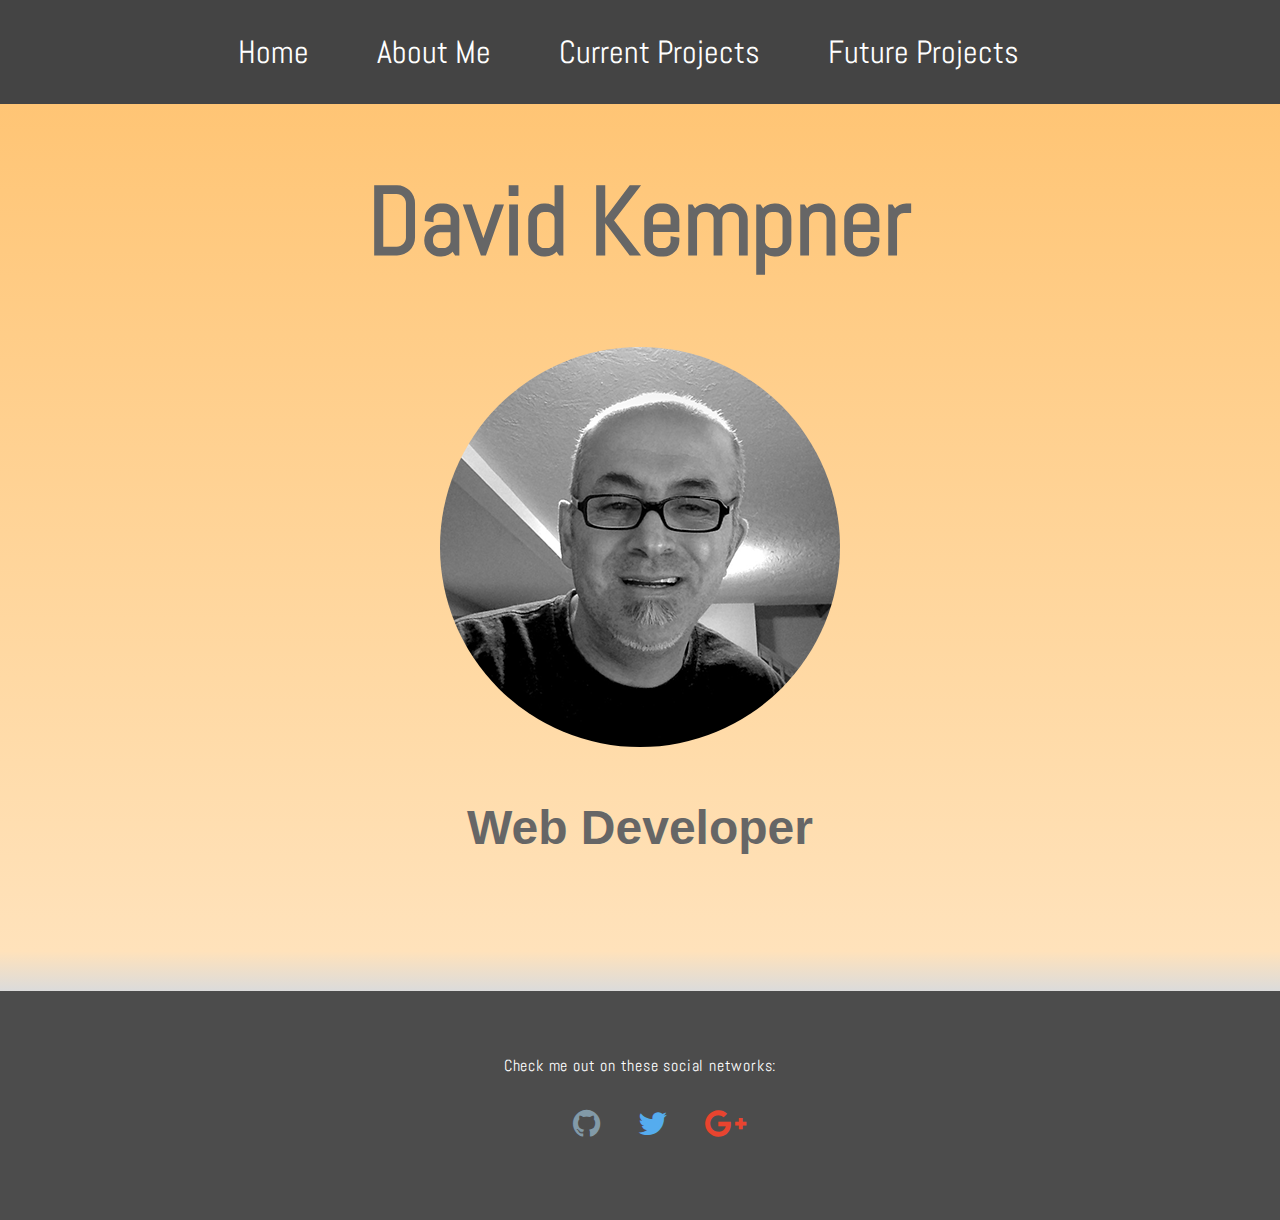
==== index.html @ 9df2436b "new repository" ====
<!DOCTYPE html>
<html>
<head>
	<title>David Kempner-Portfolio</title>
	<meta charset="UTF-8">
	<link rel="stylesheet" type="text/css" href="css/style.css">
	<link rel="stylesheet" href="http://maxcdn.bootstrapcdn.com/font-awesome/4.3.0/css/font-awesome.min.css">
	<link href='http://fonts.googleapis.com/css?family=Abel' rel='stylesheet' type='text/css'>
	<link href='http://fonts.googleapis.com/css?family=Roboto+Slab' rel='stylesheet' type='text/css'>
	<link href='http://fonts.googleapis.com/css?family=Quicksand' rel='stylesheet' type='text/css'>
</head>
<body>
	<nav class="top-navigation">
		<section class="content">
			<ul class="links">
				<a href="index.html" class="home"><li>Home</li></a>
				<a href="aboutme.html" class="aboutme"><li>About Me</li></a>
				<a href="current.html" class="current"><li>Current Projects</li></a>
				<a href="future.html" class="future"><li>Future Projects</li></a>
			</ul>
		</section>

	</nav>
		<section class="main-content">
			<h1>David Kempner</h1>
			<img src="images/profile-image.png" alt="David Kempner Photo">
			<h2>Web Developer</h2>
		</section>
		<footer class="content-footer">
  <p>Check me out on these social networks:</p>
  <ul class="social">
   <li><a href="https://github.com/dkempner1" target="_blank"><i class="fa fa-github fa-2x" style="color: #829aa8"></i></li>
    <li><a href="https://twitter.com/dkempner1" target="_blank"><i class="fa fa-twitter fa-2x" style="color: #55acee"></i></li>
    <li><a href="https://plus.google.com/111473207449905780551/posts?hl=en" target="_blank"><i class="fa fa-google-plus fa-2x" style="color: #E8442F"></i></li>
  </ul>
  </footer>

</body>
</html>
---- css/style.css ----
body {
	margin: 0 auto;
	
}
.content .links li {
	display: inline-block;
	color: #fff;
	margin-right: 2em;
	font-size: 2em;
}
.top-navigation {
	background-color: #444444;
	padding: 1em 0;
	position: fixed;
  	width: 100%;
  	z-index: 9999;
}

.content, .main-content, .content-footer {
  	text-align: center;
	margin: 0 auto;
	font-family: 'Abel', sans-serif;
}
.content-footer li {
	display: inline-block;
  	padding: 1em;
}
.content-footer  a {
	text-decoration: none;
	color: #fff;
}

.introduction-section,
.location-section,
.questions-section {
  	max-width: 38em;
  	margin-left: auto;
  	margin-right: auto;
  	margin-top: 2em;
	font-family: 'Quicksand', sans-serif;
	font-size: 110%;
	font-weight: bolder;
}

.main-content {
	text-align: center;
	margin: 0 auto;
	font-size: 3em;
	color: #666666;
	padding: 2em 0;
	background: rgba(255,194,110,1);
	background: -moz-linear-gradient(top, rgba(255,194,110,1) 2%, rgba(255,220,171,1) 77%, rgba(255,226,187,1) 96%, rgba(219,219,219,1) 100%);
	background: -webkit-gradient(left top, left bottom, color-stop(2%, rgba(255,194,110,1)), color-stop(77%, rgba(255,220,171,1)), color-stop(96%, rgba(255,226,187,1)), color-stop(100%, rgba(219,219,219,1)));
	background: -webkit-linear-gradient(top, rgba(255,194,110,1) 2%, rgba(255,220,171,1) 77%, rgba(255,226,187,1) 96%, rgba(219,219,219,1) 100%);
	background: -o-linear-gradient(top, rgba(255,194,110,1) 2%, rgba(255,220,171,1) 77%, rgba(255,226,187,1) 96%, rgba(219,219,219,1) 100%);
	background: -ms-linear-gradient(top, rgba(255,194,110,1) 2%, rgba(255,220,171,1) 77%, rgba(255,226,187,1) 96%, rgba(219,219,219,1) 100%);
	background: linear-gradient(to bottom, rgba(255,194,110,1) 2%, rgba(255,220,171,1) 77%, rgba(255,226,187,1) 96%, rgba(219,219,219,1) 100%);
	filter: progid:DXImageTransform.Microsoft.gradient( startColorstr='#ffc26e', endColorstr='#dbdbdb', GradientType=0 );
}

h1 {
	font-size: 2em;

}

.main-content > h2 {
	font-size: 1em;
	font-family: Roboto, sans-serif;
	font-weight: 600;
}
.main-content > img {
	border-radius: 50%;
}
.content-footer {
  	background-color: #4C4C4C;
  	color: #FFFFFF;
  	padding: 3em;
  	font-weight: 300;
  	letter-spacing: 0.05em;
  }
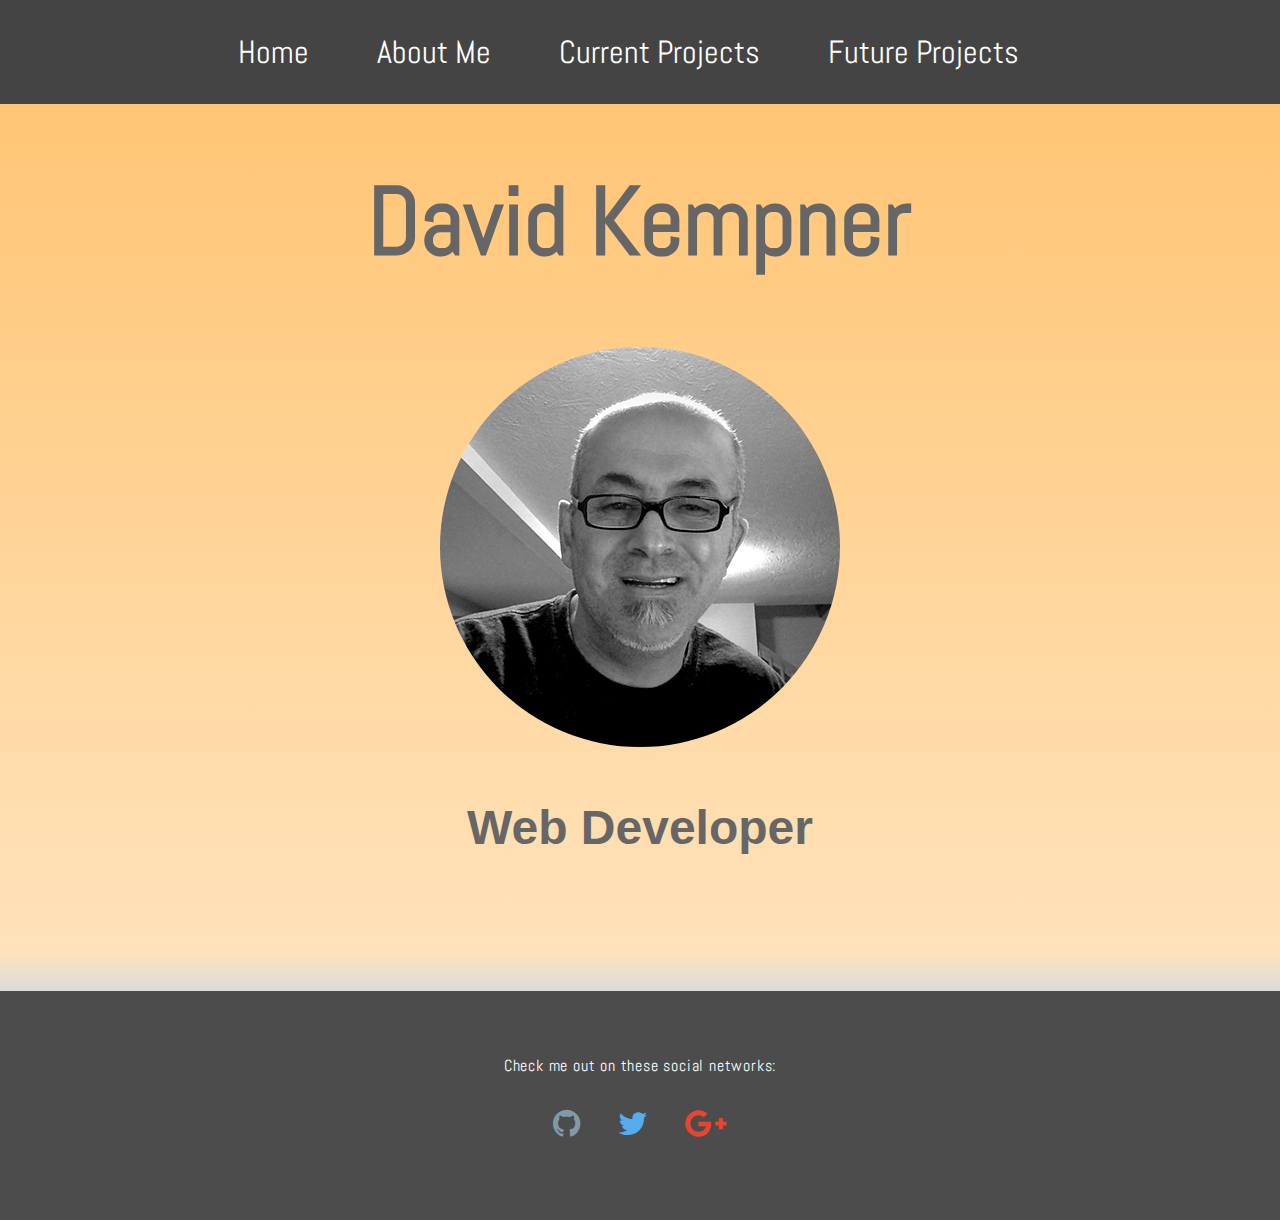
==== commit e3ba4f45: "update" ====
--- a/index.html
+++ b/index.html
@@ -29,9 +29,9 @@
 		<footer class="content-footer">
   <p>Check me out on these social networks:</p>
   <ul class="social">
-   <li><a href="https://github.com/dkempner1" target="_blank"><i class="fa fa-github fa-2x" style="color: #829aa8"></i></li>
-    <li><a href="https://twitter.com/dkempner1" target="_blank"><i class="fa fa-twitter fa-2x" style="color: #55acee"></i></li>
-    <li><a href="https://plus.google.com/111473207449905780551/posts?hl=en" target="_blank"><i class="fa fa-google-plus fa-2x" style="color: #E8442F"></i></li>
+   <li><a href="http://github.com/dkempner1" target="_blank"><i class="fa fa-github fa-2x" style="color: #829aa8"></i></li>
+    <li><a href="http://twitter.com/dkempner1" target="_blank"><i class="fa fa-twitter fa-2x" style="color: #55acee"></i></li>
+    <li><a href="http://plus.google.com/111473207449905780551/posts?hl=en" target="_blank"><i class="fa fa-google-plus fa-2x" style="color: #E8442F"></i></li>
   </ul>
   </footer>
 
--- a/css/style.css
+++ b/css/style.css
@@ -40,6 +40,7 @@
 	font-family: 'Quicksand', sans-serif;
 	font-size: 110%;
 	font-weight: bolder;
+	
 }
 
 .main-content {
@@ -78,4 +79,26 @@
   	font-weight: 300;
   	letter-spacing: 0.05em;
   }
- 
+
+  ul.social {
+  	padding: 0px;
+  }
+  .projects-content img {
+  	max-width: 100%
+  }
+  #karma {
+  	margin-top: 50px;
+  }
+@media only screen and (max-width: 900px) {
+	
+ 	.top-navigation  {
+    	font-size: .50em;
+  }
+  
+}
+@media only screen and (max-width: 700px) {
+	.introduction-section, .location-section, .questions-section {
+		padding: 0 5%;
+	}
+}
+
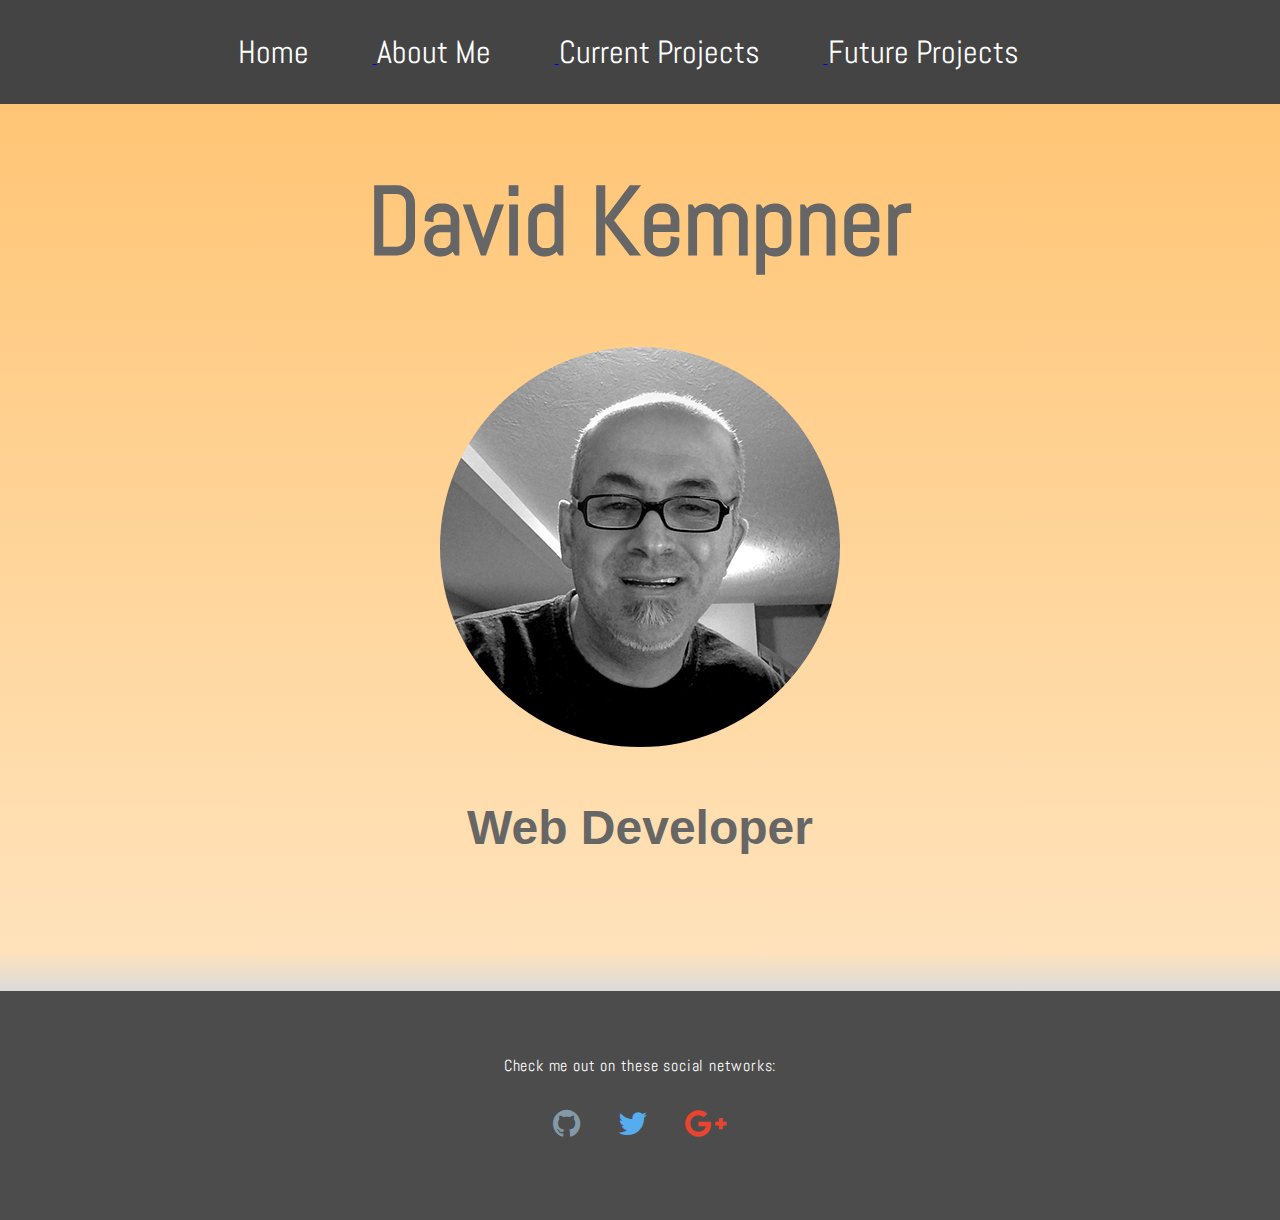
==== commit 9ef4b417: "updated personal info and current projects" ====
--- a/index.html
+++ b/index.html
@@ -1,39 +1,47 @@
 <!DOCTYPE html>
 <html>
-<head>
-	<title>David Kempner-Portfolio</title>
-	<meta charset="UTF-8">
-	<link rel="stylesheet" type="text/css" href="css/style.css">
-	<link rel="stylesheet" href="http://maxcdn.bootstrapcdn.com/font-awesome/4.3.0/css/font-awesome.min.css">
-	<link href='http://fonts.googleapis.com/css?family=Abel' rel='stylesheet' type='text/css'>
-	<link href='http://fonts.googleapis.com/css?family=Roboto+Slab' rel='stylesheet' type='text/css'>
-	<link href='http://fonts.googleapis.com/css?family=Quicksand' rel='stylesheet' type='text/css'>
-</head>
-<body>
-	<nav class="top-navigation">
-		<section class="content">
-			<ul class="links">
-				<a href="index.html" class="home"><li>Home</li></a>
-				<a href="aboutme.html" class="aboutme"><li>About Me</li></a>
-				<a href="current.html" class="current"><li>Current Projects</li></a>
-				<a href="future.html" class="future"><li>Future Projects</li></a>
-			</ul>
-		</section>
 
-	</nav>
+	<head>
+		<title>David Kempner-Portfolio</title>
+		<meta charset="UTF-8">
+		<link rel="stylesheet" type="text/css" href="css/style.css">
+		<link rel="stylesheet" href="https://maxcdn.bootstrapcdn.com/font-awesome/4.3.0/css/font-awesome.min.css">
+		<link href='http://fonts.googleapis.com/css?family=Abel' rel='stylesheet' type='text/css'>
+		<link href='http://fonts.googleapis.com/css?family=Roboto+Slab' rel='stylesheet' type='text/css'>
+		<link href='http://fonts.googleapis.com/css?family=Quicksand' rel='stylesheet' type='text/css'>
+	</head>
+
+	<body>
+		<nav class="top-navigation">
+			<section class="content">
+				<ul class="links">
+					<a href="index.html" class="home">
+						<li>Home</li>
+					</a>
+					<a href="aboutme.html" class="aboutme">
+						<li>About Me</li>
+					</a>
+					<a href="current.html" class="current">
+						<li>Current Projects</li>
+					</a>
+					<a href="future.html" class="future">
+						<li>Future Projects</li>
+					</a>
+				</ul>
+			</section>
+		</nav>
 		<section class="main-content">
 			<h1>David Kempner</h1>
 			<img src="images/profile-image.png" alt="David Kempner Photo">
 			<h2>Web Developer</h2>
 		</section>
 		<footer class="content-footer">
-  <p>Check me out on these social networks:</p>
-  <ul class="social">
-   <li><a href="http://github.com/dkempner1" target="_blank"><i class="fa fa-github fa-2x" style="color: #829aa8"></i></li>
-    <li><a href="http://twitter.com/dkempner1" target="_blank"><i class="fa fa-twitter fa-2x" style="color: #55acee"></i></li>
-    <li><a href="http://plus.google.com/111473207449905780551/posts?hl=en" target="_blank"><i class="fa fa-google-plus fa-2x" style="color: #E8442F"></i></li>
-  </ul>
-  </footer>
-
-</body>
-</html>+			<p>Check me out on these social networks:</p>
+			<ul class="social">
+				<li><a href="https://github.com/dkempner1" target="_blank"><i class="fa fa-github fa-2x" style="color: #829aa8"></i></li>
+				<li><a href="https://twitter.com/dkempner1" target="_blank"><i class="fa fa-twitter fa-2x" style="color: #55acee"></i></li>
+				<li><a href="https://plus.google.com/100279227370647011581/posts/p/pub?hl=en" target="_blank"><i class="fa fa-google-plus fa-2x" style="color: #E8442F"></i></li>
+			</ul>
+		</footer>
+		</body>
+</html>
--- a/css/style.css
+++ b/css/style.css
@@ -1,6 +1,6 @@
 body {
 	margin: 0 auto;
-	
+
 }
 .content .links li {
 	display: inline-block;
@@ -30,6 +30,11 @@
 	color: #fff;
 }
 
+.projects p {
+	font-style: italic;
+	font-size: .5em;
+}
+
 .introduction-section,
 .location-section,
 .questions-section {
@@ -40,7 +45,7 @@
 	font-family: 'Quicksand', sans-serif;
 	font-size: 110%;
 	font-weight: bolder;
-	
+
 }
 
 .main-content {
@@ -88,17 +93,17 @@
   }
   #karma {
   	margin-top: 50px;
+		margin-bottom: 30px;
   }
 @media only screen and (max-width: 900px) {
-	
+
  	.top-navigation  {
     	font-size: .50em;
   }
-  
+
 }
 @media only screen and (max-width: 700px) {
 	.introduction-section, .location-section, .questions-section {
 		padding: 0 5%;
 	}
 }
-
